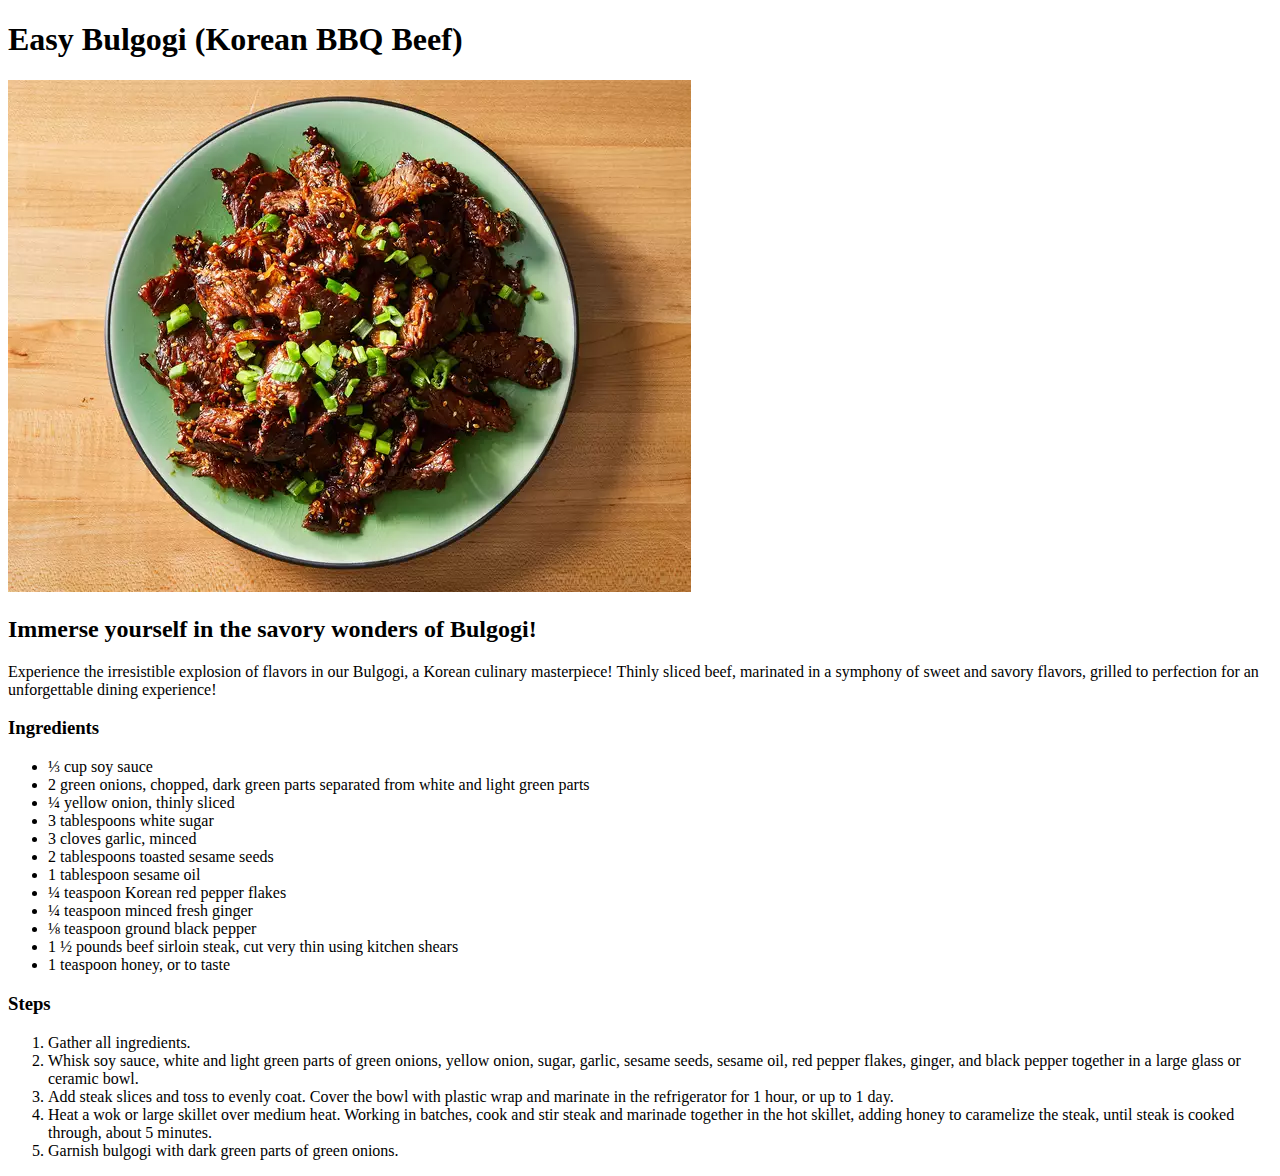
==== recipes/bulgogi.html @ 16175785 "Add recipes/" ====
<!DOCTYPE html>
<html lang="en">
    <head>
        <meta charset="UTF-8">
        <title>Bulgogi</title>
    </head>

    <body>
        <h1>Easy Bulgogi (Korean BBQ Beef)</h1>
        <img src="img/bulgogi.png" alt="Bulgogi Photo">

        <h2>Immerse yourself in the savory wonders of Bulgogi!</h2>
        <p>Experience the irresistible explosion of flavors in our Bulgogi, a Korean culinary masterpiece! 
            Thinly sliced beef, marinated in a symphony of sweet and savory flavors, grilled to perfection for an unforgettable dining experience!</p>

        <h3>Ingredients</h3>
        <ul>
            <li>⅓ cup soy sauce</li>
            <li>2 green onions, chopped, dark green parts separated from white and light green parts</li>
            <li>¼ yellow onion, thinly sliced</li>
            <li>3 tablespoons white sugar</li>
            <li>3 cloves garlic, minced</li>
            <li>2 tablespoons toasted sesame seeds</li>
            <li>1 tablespoon sesame oil</li>
            <li>¼ teaspoon Korean red pepper flakes</li>
            <li>¼ teaspoon minced fresh ginger</li>
            <li>⅛ teaspoon ground black pepper</li>
            <li>1 ½ pounds beef sirloin steak, cut very thin using kitchen shears</li>
            <li>1 teaspoon honey, or to taste</li>
        </ul> 

        <h3>Steps</h3>
        <ol>
            <li>Gather all ingredients.</li>
            <li>Whisk soy sauce, white and light green parts of green onions, yellow onion, sugar, garlic, sesame seeds, sesame oil, red pepper flakes, ginger, and black pepper together in a large glass or ceramic bowl.</li>
            <li>Add steak slices and toss to evenly coat. Cover the bowl with plastic wrap and marinate in the refrigerator for 1 hour, or up to 1 day.</li>
            <li>Heat a wok or large skillet over medium heat. Working in batches, cook and stir steak and marinade together in the hot skillet, adding honey to caramelize the steak, until steak is cooked through, about 5 minutes.</li>
            <li>Garnish bulgogi with dark green parts of green onions.</li>
        </ol>
    </body>
</html>
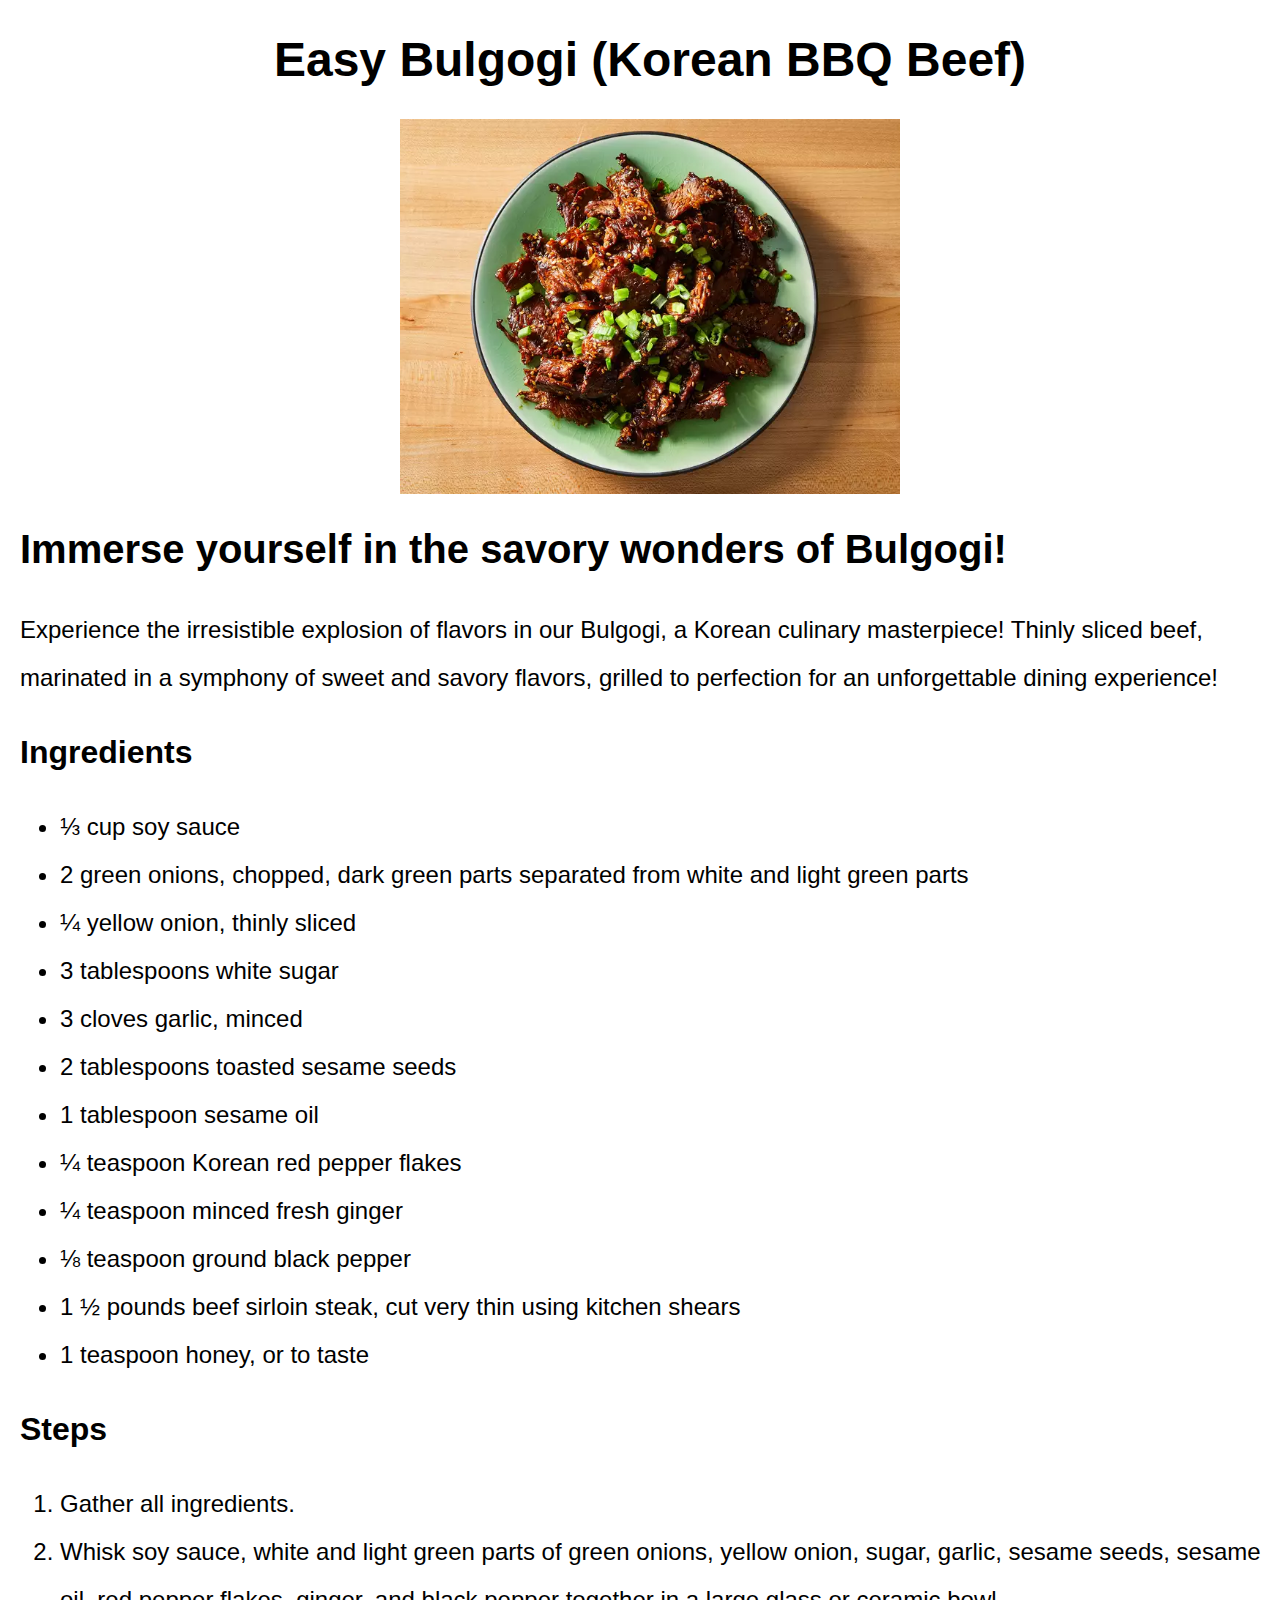
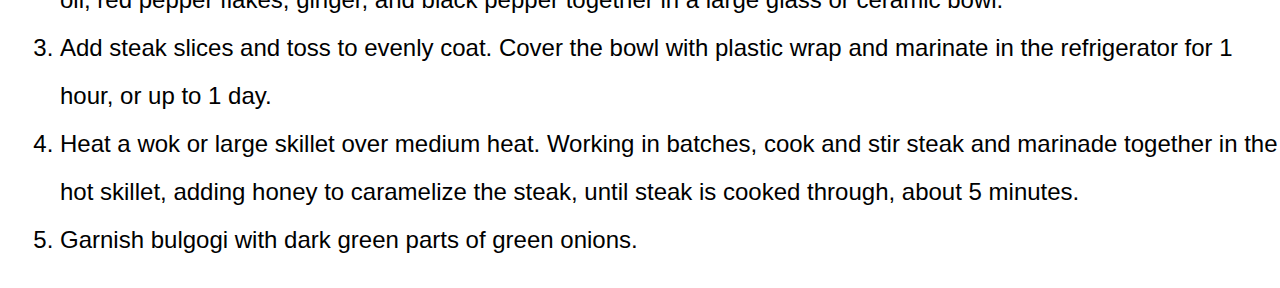
==== commit 1137637b: "Add CSS file" ====
--- a/recipes/bulgogi.html
+++ b/recipes/bulgogi.html
@@ -2,12 +2,15 @@
 <html lang="en">
     <head>
         <meta charset="UTF-8">
+        <meta http-equiv="X-UA-Compatible" content="IE=edge">
+        <meta name="viewport" content="width=device-width, initial-scale=1.0">
         <title>Bulgogi</title>
+        <link rel="stylesheet" href="styles.css">
     </head>
 
     <body>
         <h1>Easy Bulgogi (Korean BBQ Beef)</h1>
-        <img src="img/bulgogi.png" alt="Bulgogi Photo">
+        <img class="photo" src="img/bulgogi.png" alt="Bulgogi Photo">
 
         <h2>Immerse yourself in the savory wonders of Bulgogi!</h2>
         <p>Experience the irresistible explosion of flavors in our Bulgogi, a Korean culinary masterpiece! 
--- a/recipes/styles.css
+++ b/recipes/styles.css
@@ -0,0 +1,45 @@
+body {
+    font-family: Arial, Helvetica, sans-serif;
+    font-size: 16px;
+    background-color: #fff;
+    margin-left: 20px;
+    margin-right: auto;
+    position: relative;
+}
+
+.menu {
+    list-style-type: none;
+}
+
+.photo {
+    width: 500px;
+    height: auto;
+    display: block;
+    margin-left: auto;
+    margin-right: auto;
+}
+
+h1 {
+    color: #000;
+    font-size: 3rem;
+    text-align: center;
+}
+
+h2 {
+    font-size: 2.5rem;
+}
+
+h3 {
+    font-size: 2rem;
+}
+
+ul,
+ol,
+p {
+    font-size: 1.5rem;
+}
+
+li,
+p {
+    line-height: 2;
+}